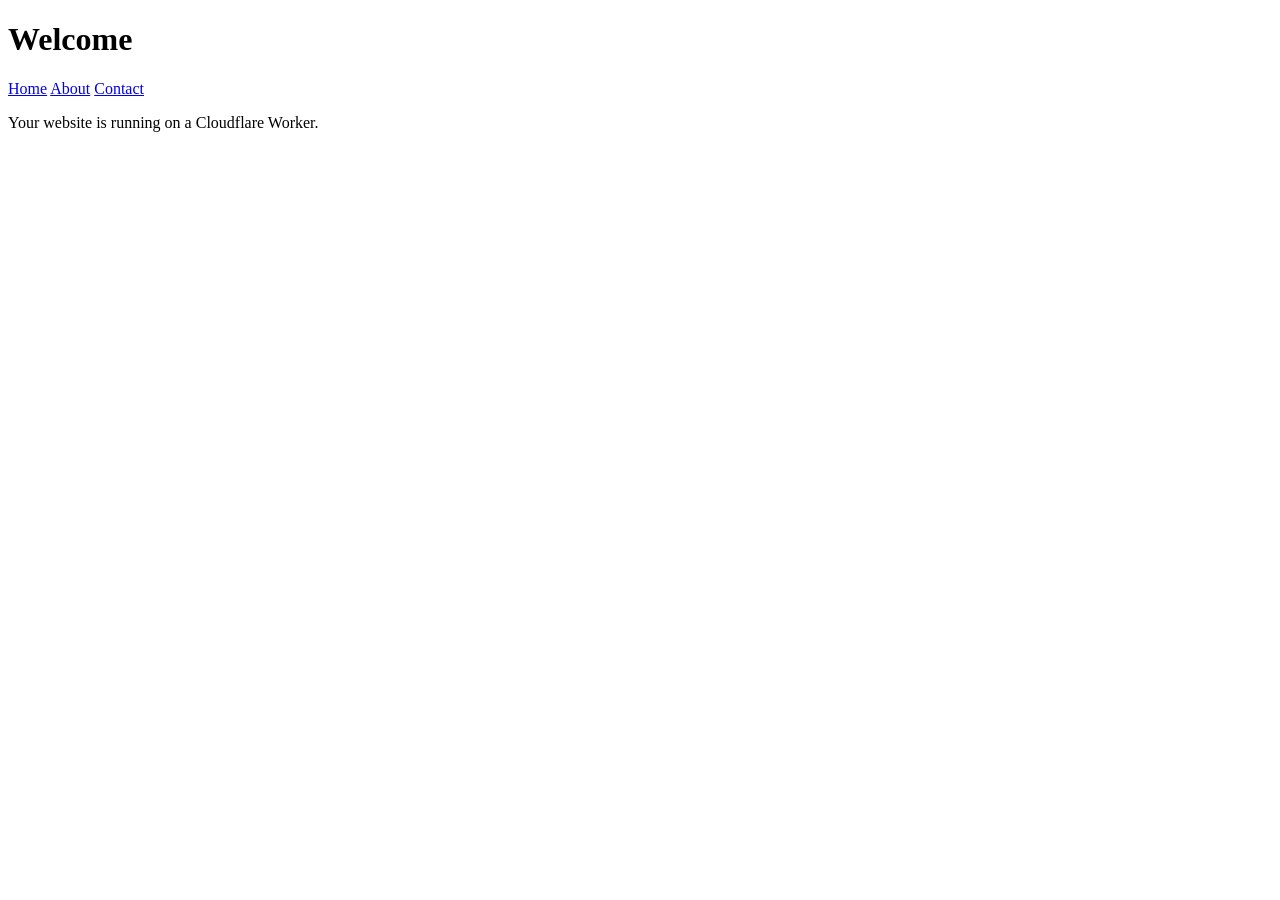
==== public/index.html @ aac3a4b0 "Add public/index.html" ====
<!doctype html>
<html lang="en">
<head>
  <meta charset="utf-8">
  <meta name="viewport" content="width=device-width, initial-scale=1">
  <title>Home</title>
</head>
<body>
  <header>
    <h1>Welcome</h1>
    <nav aria-label="Main navigation">
      <a href="/">Home</a>
      <a href="/about/">About</a>
      <a href="/contact/">Contact</a>
    </nav>
  </header>
  <main>
    <p>Your website is running on a Cloudflare Worker.</p>
  </main>
</body>
</html>
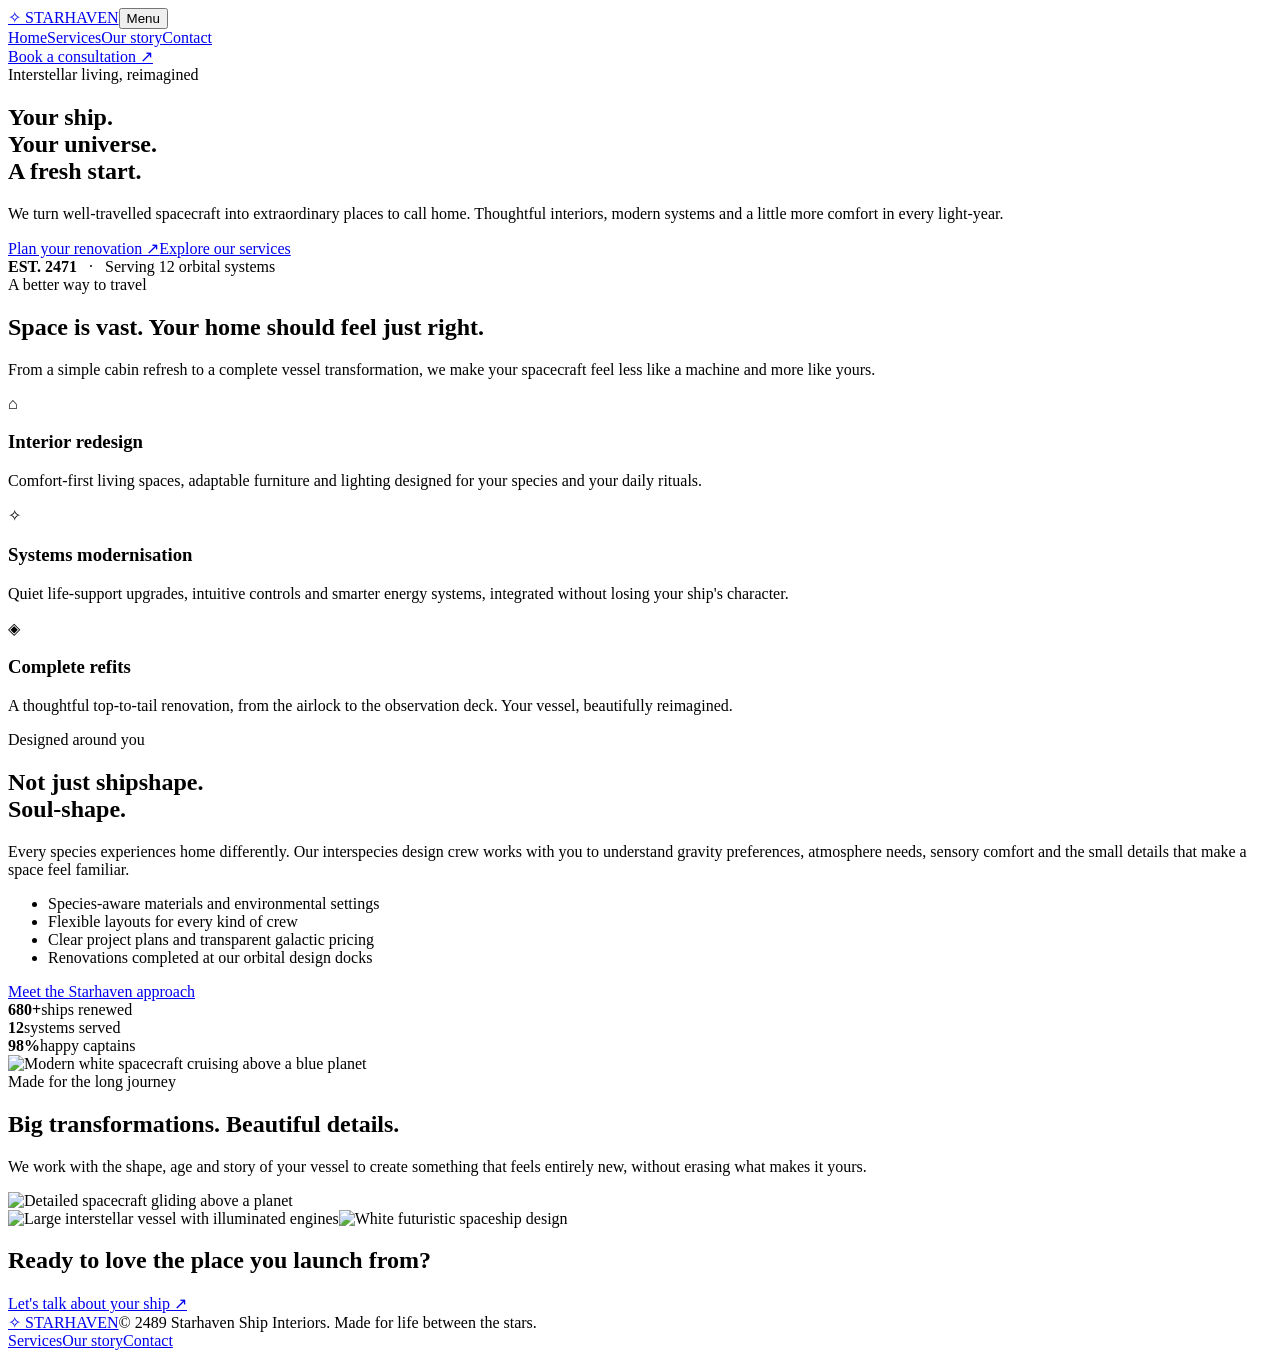
==== commit 3b1ae3a0: "Build Starhaven spaceship renovation website" ====
--- a/public/index.html
+++ b/public/index.html
@@ -1,21 +1,6 @@
-<!doctype html>
-<html lang="en">
-<head>
-  <meta charset="utf-8">
-  <meta name="viewport" content="width=device-width, initial-scale=1">
-  <title>Home</title>
-</head>
-<body>
-  <header>
-    <h1>Welcome</h1>
-    <nav aria-label="Main navigation">
-      <a href="/">Home</a>
-      <a href="/about/">About</a>
-      <a href="/contact/">Contact</a>
-    </nav>
-  </header>
-  <main>
-    <p>Your website is running on a Cloudflare Worker.</p>
-  </main>
-</body>
-</html>
+<!doctype html><html lang="en"><head><meta charset="utf-8"><meta name="viewport" content="width=device-width,initial-scale=1"><meta name="theme-color" content="#080d17"><meta name="description" content="Starhaven transforms tired spacecraft into modern, comfortable homes among the stars."><title>Spaceship renovation | STARHAVEN</title><link rel="stylesheet" href="/styles.css"></head><body><header class="site-header"><div class="wrap nav"><a class="brand" href="/" aria-label="Starhaven home"><span class="brand-mark">✧</span> STARHAVEN</a><button class="menu-toggle" aria-expanded="false" aria-label="Toggle navigation">Menu</button><nav class="nav-links" aria-label="Main navigation"><a class="active" href="/">Home</a><a class="" href="/services/">Services</a><a class="" href="/about/">Our story</a><a class="" href="/contact/">Contact</a></nav><a class="nav-cta" href="/contact/">Book a consultation ↗</a></div></header>
+<main><section class="hero"><div class="wrap"><div class="hero-content"><div class="eyebrow">Interstellar living, reimagined</div><h1>Your ship.<br>Your universe.<br><span>A fresh start.</span></h1><p>We turn well-travelled spacecraft into extraordinary places to call home. Thoughtful interiors, modern systems and a little more comfort in every light-year.</p><div class="actions"><a class="button" href="/contact/">Plan your renovation ↗</a><a class="button secondary" href="/services/">Explore our services</a></div><div class="hero-note"><strong>EST. 2471</strong> &nbsp; · &nbsp; Serving 12 orbital systems</div></div></div></section>
+<section class="section"><div class="wrap"><div class="section-head"><div class="eyebrow">A better way to travel</div><h2>Space is vast. Your home should feel just right.</h2><p>From a simple cabin refresh to a complete vessel transformation, we make your spacecraft feel less like a machine and more like yours.</p></div><div class="grid-3"><article class="service-card"><div class="service-icon">⌂</div><h3>Interior redesign</h3><p>Comfort-first living spaces, adaptable furniture and lighting designed for your species and your daily rituals.</p></article><article class="service-card"><div class="service-icon">✧</div><h3>Systems modernisation</h3><p>Quiet life-support upgrades, intuitive controls and smarter energy systems, integrated without losing your ship's character.</p></article><article class="service-card"><div class="service-icon">◈</div><h3>Complete refits</h3><p>A thoughtful top-to-tail renovation, from the airlock to the observation deck. Your vessel, beautifully reimagined.</p></article></div></div></section>
+<section class="section alt"><div class="wrap split"><div><div class="eyebrow">Designed around you</div><h2>Not just shipshape.<br><span style="color:var(--cyan)">Soul-shape.</span></h2><p class="muted">Every species experiences home differently. Our interspecies design crew works with you to understand gravity preferences, atmosphere needs, sensory comfort and the small details that make a space feel familiar.</p><ul class="ticks"><li>Species-aware materials and environmental settings</li><li>Flexible layouts for every kind of crew</li><li>Clear project plans and transparent galactic pricing</li><li>Renovations completed at our orbital design docks</li></ul><a class="button secondary" href="/about/">Meet the Starhaven approach</a><div class="stats"><div class="stat"><strong>680+</strong><span>ships renewed</span></div><div class="stat"><strong>12</strong><span>systems served</span></div><div class="stat"><strong>98%</strong><span>happy captains</span></div></div></div><img class="feature-image" src="https://cdn.budgetpixel.com/features/ai-spaceship-generator/samples/6a60e681-cadf-41c4-9abb-7ab5baad4eac.jpg" alt="Modern white spacecraft cruising above a blue planet"></div></section>
+<section class="section"><div class="wrap"><div class="section-head"><div class="eyebrow">Made for the long journey</div><h2>Big transformations. Beautiful details.</h2><p>We work with the shape, age and story of your vessel to create something that feels entirely new, without erasing what makes it yours.</p></div><div class="gallery"><img src="https://koala.sh/api/image/v2-7yxn6-c9f1e.jpg?dream=&height=832&width=1216" alt="Detailed spacecraft gliding above a planet"><div class="stack"><img src="https://img.ixbt.site/live/ai/yandex/00/29/80/01/9c646b6eac.jpg" alt="Large interstellar vessel with illuminated engines"><img src="https://fiverr-res.cloudinary.com/images/t_main1%2Cq_auto%2Cf_auto%2Cq_auto%2Cf_auto/gigs/415305842/original/079fe62e0bf1bc91002229760325568520dd1eab/draw-a-sci-fi-spaceship-design.png" alt="White futuristic spaceship design"></div></div></div></section>
+<section class="quote"><div class="wrap quote-inner"><h2>Ready to love the place you <span>launch from?</span></h2><a class="button" href="/contact/">Let's talk about your ship ↗</a></div></section></main><footer class="site-footer"><div class="wrap footer-inner"><a class="brand" href="/"><span class="brand-mark">✧</span> STARHAVEN</a><span>© 2489 Starhaven Ship Interiors. Made for life between the stars.</span><div class="footer-links"><a href="/services/">Services</a><a href="/about/">Our story</a><a href="/contact/">Contact</a></div></div></footer><script>const toggle=document.querySelector('.menu-toggle');const links=document.querySelector('.nav-links');if(toggle&&links){toggle.addEventListener('click',()=>{const open=links.classList.toggle('open');toggle.setAttribute('aria-expanded',String(open));});}</script></body></html>
